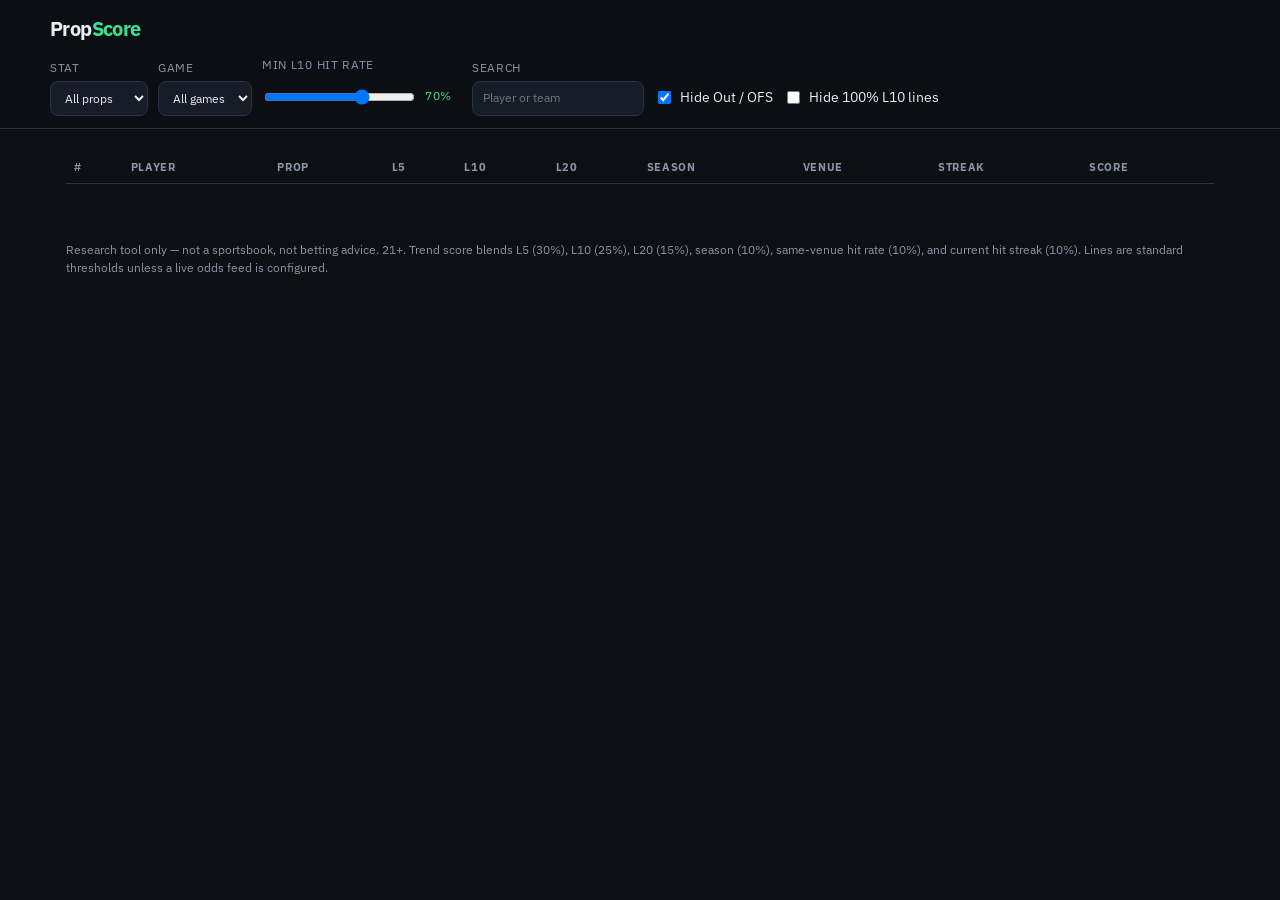
==== templates/board.html @ d5f87ba8 "PropScore NBA v1" ====
<!DOCTYPE html>
<html lang="en">
<head>
  <meta charset="utf-8">
  <meta name="viewport" content="width=device-width, initial-scale=1">
  <title>PropScore — NBA player prop trends</title>
  <style>
    :root {
      --bg: #0c0f14;
      --bg-2: #12171f;
      --card: #171d27;
      --line: #2a3342;
      --text: #e8edf5;
      --muted: #8b95a7;
      --accent: #3ee08f;
      --accent-dim: rgba(62, 224, 143, 0.14);
      --warn: #f5b942;
      --bad: #ff6b6b;
      --chip: #222b38;
    }
    * { box-sizing: border-box; }
    html, body { margin: 0; padding: 0; background: var(--bg); color: var(--text); }
    body {
      font-family: "IBM Plex Sans", "Segoe UI", system-ui, sans-serif;
      line-height: 1.45;
      min-height: 100vh;
    }
    header {
      position: sticky; top: 0; z-index: 20;
      background: rgba(12, 15, 20, 0.92);
      backdrop-filter: blur(10px);
      border-bottom: 1px solid var(--line);
      padding: 14px 16px 12px;
    }
    .wrap { max-width: 1180px; margin: 0 auto; }
    .brand { display: flex; align-items: baseline; gap: 10px; flex-wrap: wrap; }
    .brand h1 { font-size: 1.25rem; margin: 0; letter-spacing: -0.03em; }
    .brand h1 span { color: var(--accent); }
    .meta { color: var(--muted); font-size: 0.85rem; }
    .filters {
      display: flex; flex-wrap: wrap; gap: 10px;
      padding: 14px 16px 0;
      align-items: end;
    }
    label { display: flex; flex-direction: column; gap: 4px; font-size: 0.72rem; color: var(--muted); text-transform: uppercase; letter-spacing: 0.06em; }
    select, input[type="range"], input[type="search"] {
      background: var(--card); color: var(--text);
      border: 1px solid var(--line); border-radius: 8px;
      padding: 8px 10px; font: inherit;
    }
    input[type="search"] { min-width: 160px; }
    .filter-row { display: flex; align-items: center; gap: 8px; }
    .check { flex-direction: row; align-items: center; text-transform: none; letter-spacing: 0; font-size: 0.85rem; color: var(--text); gap: 6px; padding-bottom: 8px; }
    .rate-val { color: var(--accent); font-variant-numeric: tabular-nums; min-width: 3.2em; }
    main { padding: 12px 16px 48px; }
    .count { color: var(--muted); font-size: 0.85rem; margin: 0 0 10px; }
    table { width: 100%; border-collapse: collapse; font-size: 0.92rem; }
    th { text-align: left; font-size: 0.7rem; color: var(--muted); text-transform: uppercase; letter-spacing: 0.06em; padding: 8px 8px; border-bottom: 1px solid var(--line); position: sticky; top: 72px; background: var(--bg); cursor: pointer; white-space: nowrap; }
    td { padding: 10px 8px; border-bottom: 1px solid var(--line); vertical-align: middle; font-variant-numeric: tabular-nums; }
    tr.row { cursor: pointer; }
    tr.row:hover { background: var(--bg-2); }
    tr.row.active { background: var(--accent-dim); }
    .player { display: flex; align-items: center; gap: 8px; min-width: 160px; }
    .player img { width: 32px; height: 32px; border-radius: 50%; background: var(--chip); object-fit: cover; }
    .player .name { font-weight: 600; }
    .player .sub { display: block; color: var(--muted); font-size: 0.75rem; font-weight: 400; }
    .pill { display: inline-block; padding: 2px 8px; border-radius: 999px; background: var(--chip); font-weight: 600; font-size: 0.8rem; }
    .score { font-weight: 700; color: var(--accent); }
    .badge { display: inline-block; margin-left: 6px; padding: 1px 6px; border-radius: 4px; font-size: 0.68rem; font-weight: 700; text-transform: uppercase; }
    .badge.out, .badge.ofs { background: rgba(255,107,107,0.18); color: var(--bad); }
    .badge.dtd, .badge.day-to-day, .badge.questionable { background: rgba(245,185,66,0.18); color: var(--warn); }
    .badge.probable { background: var(--accent-dim); color: var(--accent); }
    .hit { color: var(--accent); }
    .miss { color: var(--muted); }
    .detail {
      display: none;
      background: var(--card);
      border-bottom: 1px solid var(--line);
    }
    .detail.open { display: table-row; }
    .detail-inner { padding: 14px 12px 18px; }
    .detail h3 { margin: 0 0 4px; font-size: 1rem; }
    .detail p { margin: 0 0 12px; color: var(--muted); font-size: 0.85rem; }
    .chart { display: flex; align-items: flex-end; gap: 6px; height: 140px; padding: 8px 0 28px; overflow-x: auto; }
    .bar-wrap { flex: 0 0 28px; height: 100%; display: flex; flex-direction: column; justify-content: flex-end; align-items: center; position: relative; }
    .bar { width: 18px; border-radius: 4px 4px 0 0; min-height: 2px; }
    .bar.over { background: var(--accent); }
    .bar.under { background: #3a4456; }
    .bar-label { position: absolute; bottom: -22px; font-size: 0.62rem; color: var(--muted); white-space: nowrap; }
    .bar-val { font-size: 0.62rem; color: var(--text); margin-bottom: 3px; }
    .line-note { font-size: 0.8rem; color: var(--muted); margin-top: 8px; }
    footer { padding: 8px 16px 32px; color: var(--muted); font-size: 0.78rem; max-width: 1180px; margin: 0 auto; }
    .empty { padding: 32px 8px; color: var(--muted); text-align: center; }
    @media (max-width: 800px) {
      .hide-sm { display: none; }
      th { top: 118px; }
      .player { min-width: 120px; }
    }
  </style>
  <link rel="preconnect" href="https://fonts.googleapis.com">
  <link rel="stylesheet" href="https://fonts.googleapis.com/css2?family=IBM+Plex+Sans:wght@400;600;700&display=swap">
</head>
<body>
  <header>
    <div class="wrap">
      <div class="brand">
        <h1>Prop<span>Score</span></h1>
        <div class="meta" id="meta"></div>
      </div>
      <div class="filters wrap" style="padding-left:0;padding-right:0">
        <label>Stat
          <select id="f-stat">
            <option value="">All props</option>
            <option value="points">Points</option>
            <option value="rebounds">Rebounds</option>
            <option value="assists">Assists</option>
            <option value="threes">Threes</option>
            <option value="pra">PRA</option>
          </select>
        </label>
        <label>Game
          <select id="f-game"><option value="">All games</option></select>
        </label>
        <label>Min L10 hit rate
          <div class="filter-row">
            <input id="f-l10" type="range" min="0" max="100" step="5" value="70">
            <span class="rate-val" id="f-l10-val">70%</span>
          </div>
        </label>
        <label>Search
          <input id="f-q" type="search" placeholder="Player or team">
        </label>
        <label class="check"><input type="checkbox" id="f-hide-out" checked> Hide Out / OFS</label>
        <label class="check"><input type="checkbox" id="f-hide-gimme"> Hide 100% L10 lines</label>
      </div>
    </div>
  </header>
  <main class="wrap">
    <p class="count" id="count"></p>
    <div style="overflow-x:auto">
      <table>
        <thead>
          <tr>
            <th data-sort="rank">#</th>
            <th data-sort="player">Player</th>
            <th data-sort="line_label">Prop</th>
            <th data-sort="l5">L5</th>
            <th data-sort="l10">L10</th>
            <th data-sort="l20" class="hide-sm">L20</th>
            <th data-sort="season" class="hide-sm">Season</th>
            <th data-sort="venue_hit" class="hide-sm">Venue</th>
            <th data-sort="streak">Streak</th>
            <th data-sort="score">Score</th>
          </tr>
        </thead>
        <tbody id="tbody"></tbody>
      </table>
    </div>
    <div class="empty" id="empty" hidden>No rows match these filters.</div>
  </main>
  <footer>
    Research tool only — not a sportsbook, not betting advice. 21+.
    Trend score blends L5 (30%), L10 (25%), L20 (15%), season (10%),
    same-venue hit rate (10%), and current hit streak (10%).
    Lines are standard thresholds unless a live odds feed is configured.
    <span id="notes"></span>
  </footer>
  <script id="board-data" type="application/json">/*__BOARD_DATA__*/</script>
  <script>
    const DATA = JSON.parse(document.getElementById("board-data").textContent);
    const tbody = document.getElementById("tbody");
    const empty = document.getElementById("empty");
    const gameSel = document.getElementById("f-game");
    let sortKey = "score";
    let sortDir = "desc";
    let openId = null;

    document.getElementById("meta").textContent =
      `${DATA.sport} · ${DATA.date} · ${DATA.games.length} games · ${DATA.rows.length} ranked props · America/New_York`;
    if (DATA.notes && DATA.notes.length) {
      document.getElementById("notes").textContent = " " + DATA.notes.join(" ");
    }
    DATA.games.forEach(g => {
      const opt = document.createElement("option");
      opt.value = g.event_id;
      opt.textContent = `${g.away_abbr} @ ${g.home_abbr} · ${g.start_et}`;
      gameSel.appendChild(opt);
    });

    const pct = (v) => `${Math.round((v || 0) * 100)}%`;
    const badge = (status) => {
      if (!status) return "";
      const cls = status.toLowerCase().replace(/\s+/g, "-");
      return `<span class="badge ${cls}">${status}</span>`;
    };

    function filtered() {
      const stat = document.getElementById("f-stat").value;
      const game = gameSel.value;
      const minL10 = Number(document.getElementById("f-l10").value) / 100;
      const q = document.getElementById("f-q").value.trim().toLowerCase();
      const hideOut = document.getElementById("f-hide-out").checked;
      const hideGimme = document.getElementById("f-hide-gimme").checked;
      return DATA.rows.filter(r => {
        if (stat && r.prop !== stat) return false;
        if (game && r.event_id !== game) return false;
        if ((r.l10 || 0) < minL10) return false;
        if (hideOut && r.injury_status && /^(out|ofs)$/i.test(r.injury_status)) return false;
        if (hideGimme && r.l10 >= 0.999) return false;
        if (q && !(`${r.player} ${r.team} ${r.opponent} ${r.line_label}`.toLowerCase().includes(q))) return false;
        return true;
      }).sort((a, b) => {
        const av = a[sortKey], bv = b[sortKey];
        if (av === bv) return b.score - a.score;
        if (typeof av === "string") return sortDir === "asc" ? av.localeCompare(bv) : bv.localeCompare(av);
        return sortDir === "asc" ? av - bv : bv - av;
      });
    }

    function chartHtml(playerId, prop, line, label) {
      const p = DATA.players[playerId];
      if (!p) return "";
      const logs = (p.logs || []).slice(0, 15).reverse();
      if (!logs.length) return "<p>No recent game logs.</p>";
      const maxVal = Math.max(line, ...logs.map(g => g[prop] || 0), 1);
      const bars = logs.map(g => {
        const val = g[prop] || 0;
        const over = val >= line;
        const h = Math.max(4, Math.round((val / maxVal) * 100));
        const opp = (g.venue || (g.is_home ? "H" : "A")) + " " + (g.opponent_abbr || "");
        return `<div class="bar-wrap" title="${g.date} ${opp}: ${val}">
          <div class="bar-val">${val}</div>
          <div class="bar ${over ? "over" : "under"}" style="height:${h}%"></div>
          <div class="bar-label">${(g.date || "").slice(5)}</div>
        </div>`;
      }).join("");
      const inj = [p.injury_status, p.injury_detail, p.injury_comment].filter(Boolean).join(" — ");
      return `<div class="detail-inner">
        <h3>${p.name} · ${label}</h3>
        <p>${p.team_name} · ${p.position || ""} ${inj ? " · " + inj : ""}<br>Last ${logs.length} games vs the ${label} line. Green bars cleared it.</p>
        <div class="chart">${bars}</div>
        <div class="line-note">Line: ${label}. Click the row again to close.</div>
      </div>`;
    }

    function render() {
      const rows = filtered();
      document.getElementById("count").textContent =
        `Showing ${rows.length} of ${DATA.rows.length} props. Click a row for the game-log chart.`;
      tbody.innerHTML = "";
      empty.hidden = rows.length > 0;
      rows.forEach((r, i) => {
        const tr = document.createElement("tr");
        tr.className = "row" + (openId === r.player_id + r.line_label ? " active" : "");
        tr.dataset.key = r.player_id + r.line_label;
        const img = r.headshot ? `<img src="${r.headshot}" alt="" width="32" height="32">` : "";
        tr.innerHTML = `
          <td>${i + 1}</td>
          <td><div class="player">${img}<div><span class="name">${r.player}${badge(r.injury_status)}</span>
            <span class="sub">${r.team} ${r.venue === "H" ? "vs" : "@"} ${r.opponent} · ${r.game_time_et}</span></div></div></td>
          <td><span class="pill">${r.line_label}</span></td>
          <td class="${r.l5 >= 0.7 ? "hit" : ""}">${pct(r.l5)}</td>
          <td class="${r.l10 >= 0.7 ? "hit" : ""}">${pct(r.l10)}</td>
          <td class="hide-sm">${pct(r.l20)}</td>
          <td class="hide-sm">${pct(r.season)}</td>
          <td class="hide-sm">${pct(r.venue_hit)} ${r.venue}</td>
          <td>${r.streak || "—"}</td>
          <td class="score">${r.score.toFixed(1)}</td>`;
        tbody.appendChild(tr);
        const detail = document.createElement("tr");
        detail.className = "detail" + (openId === tr.dataset.key ? " open" : "");
        detail.innerHTML = `<td colspan="10">${openId === tr.dataset.key ? chartHtml(r.player_id, r.prop, r.line, r.line_label) : ""}</td>`;
        tbody.appendChild(detail);
        tr.addEventListener("click", () => {
          openId = openId === tr.dataset.key ? null : tr.dataset.key;
          render();
          if (openId) tr.scrollIntoView({ block: "nearest" });
        });
      });
    }

    document.querySelectorAll(".filters input, .filters select").forEach(el => {
      el.addEventListener("input", render);
      el.addEventListener("change", render);
    });
    document.getElementById("f-l10").addEventListener("input", e => {
      document.getElementById("f-l10-val").textContent = e.target.value + "%";
    });
    document.querySelectorAll("th[data-sort]").forEach(th => {
      th.addEventListener("click", () => {
        const key = th.dataset.sort;
        if (sortKey === key) sortDir = sortDir === "desc" ? "asc" : "desc";
        else { sortKey = key; sortDir = key === "player" || key === "line_label" ? "asc" : "desc"; }
        render();
      });
    });
    render();
  </script>
</body>
</html>
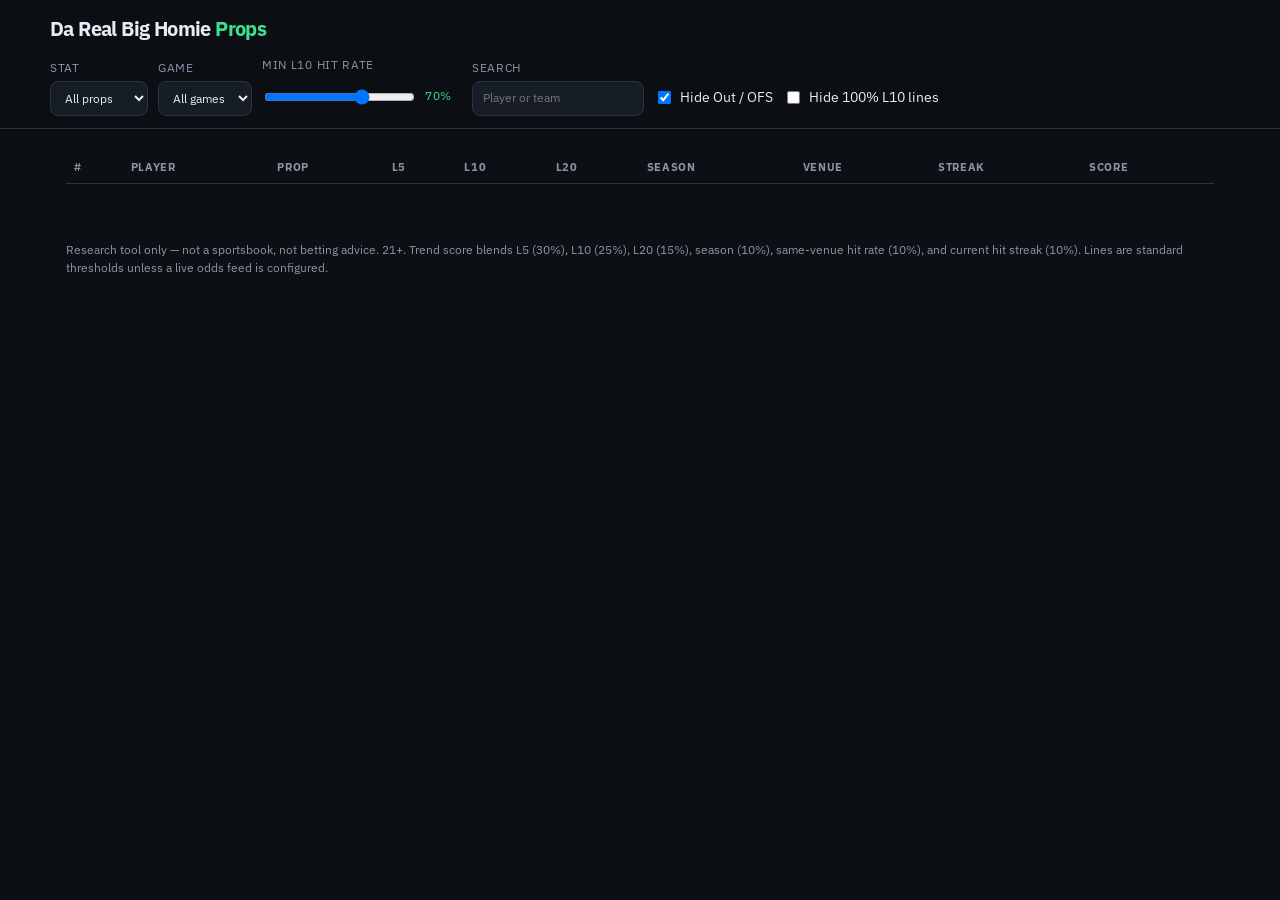
==== commit cc9f58a9: "Add NHL boards and rebrand to Da Real Big Homie Props ESPN hockey scoreboard, rosters, injuries, and" ====
--- a/templates/board.html
+++ b/templates/board.html
@@ -3,7 +3,7 @@
 <head>
   <meta charset="utf-8">
   <meta name="viewport" content="width=device-width, initial-scale=1">
-  <title>PropScore — NBA player prop trends</title>
+  <title>Da Real Big Homie Props</title>
   <style>
     :root {
       --bg: #0c0f14;
@@ -104,7 +104,7 @@
   <header>
     <div class="wrap">
       <div class="brand">
-        <h1>Prop<span>Score</span></h1>
+        <h1>Da Real Big Homie <span>Props</span></h1>
         <div class="meta" id="meta"></div>
       </div>
       <div class="filters wrap" style="padding-left:0;padding-right:0">
